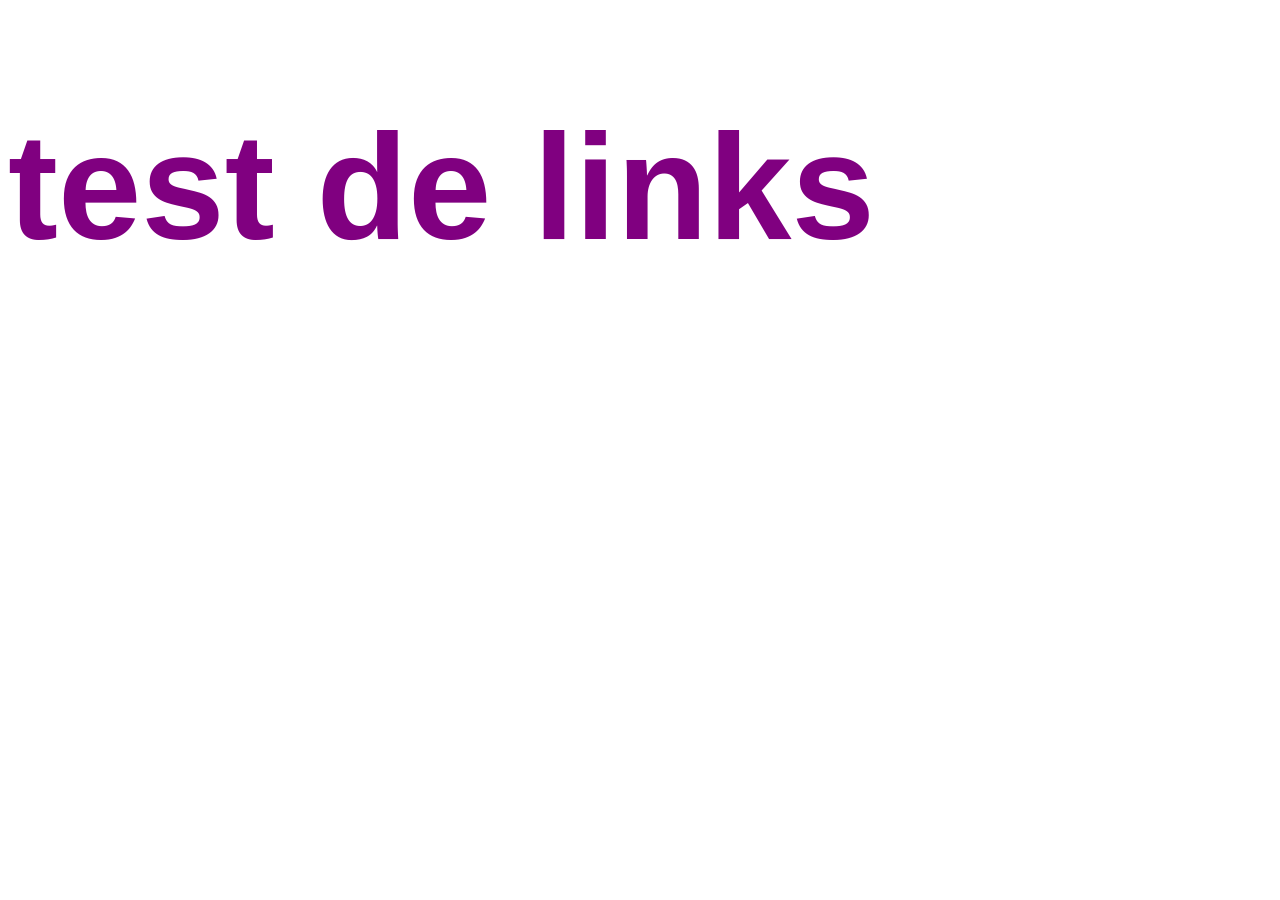
==== index.html @ cc404b03 "Test" ====
<!DOCTYPE html>
<html lang="en">
<head>
    <meta charset="UTF-8">
    <meta name="viewport" content="width=device-width, initial-scale=1.0">
    <link rel="stylesheet" href="assets/css/style.css">
    <title>Matías Menares</title>
</head>
<body>
    
    <h1>test de links</h1>








    <script src="assets/js/script.js"></script>
</body>
</html>
---- assets/css/style.css ----
h1 {
    color: purple;
    font-size: 150px;
    font-family: 'Cursive', sans-serif;
}
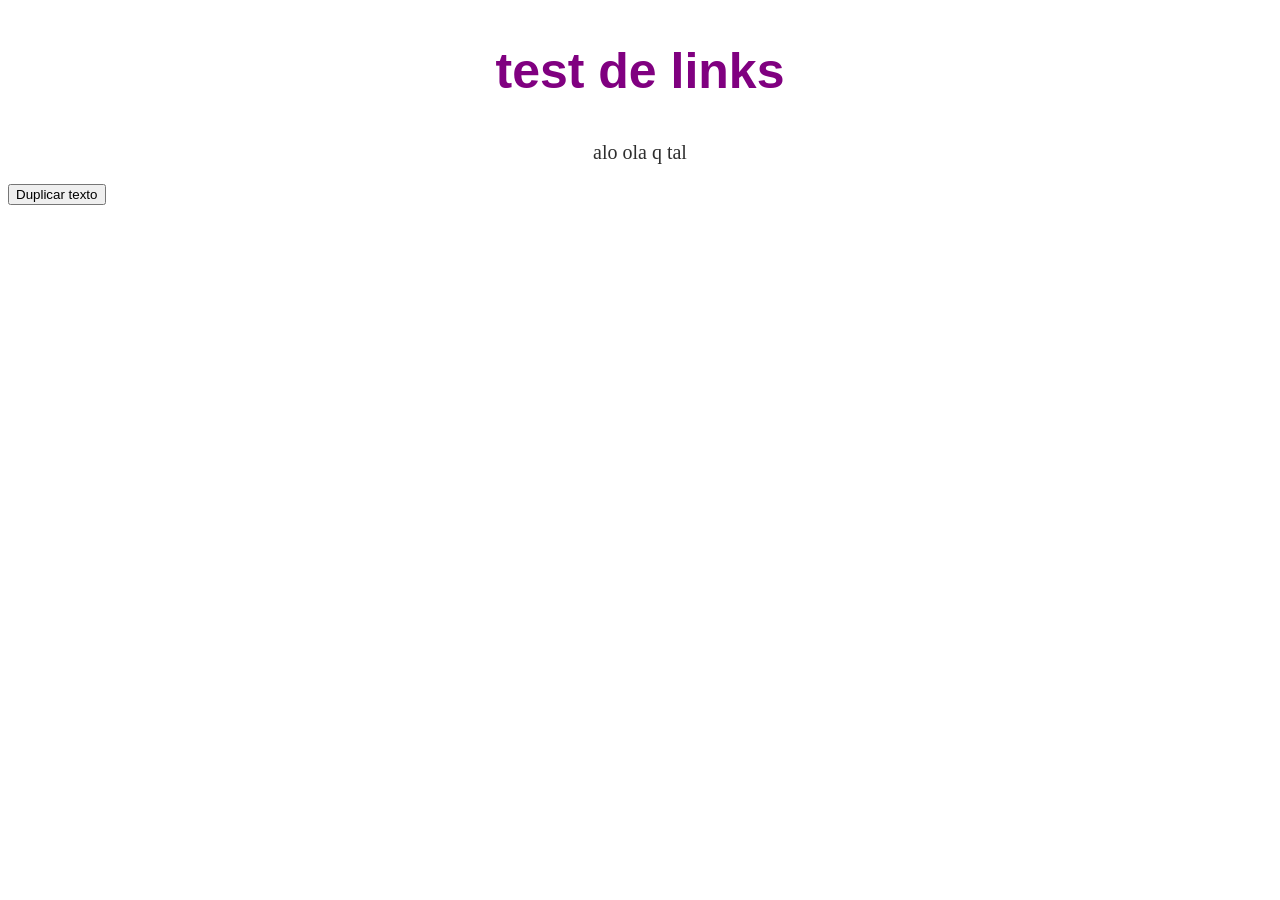
==== commit 4769944b: "prueba de boton" ====
--- a/index.html
+++ b/index.html
@@ -7,9 +7,11 @@
     <title>Matías Menares</title>
 </head>
 <body>
-    
+    <section class="pelao">
     <h1>test de links</h1>
-
+    <p class="doble">alo ola q tal</p>
+    </section>
+    <button id="duplicarBtn">Duplicar texto</button>
 
 
 
--- a/assets/css/style.css
+++ b/assets/css/style.css
@@ -1,5 +1,13 @@
 h1 {
     color: purple;
-    font-size: 150px;
+    font-size: 50px;
     font-family: 'Cursive', sans-serif;
+    align-items: center;
+    text-align: center;
+}
+
+p {
+    text-align: center;
+    font-size: 20px;
+    color: rgba(39, 39, 39, 0.969);
 }
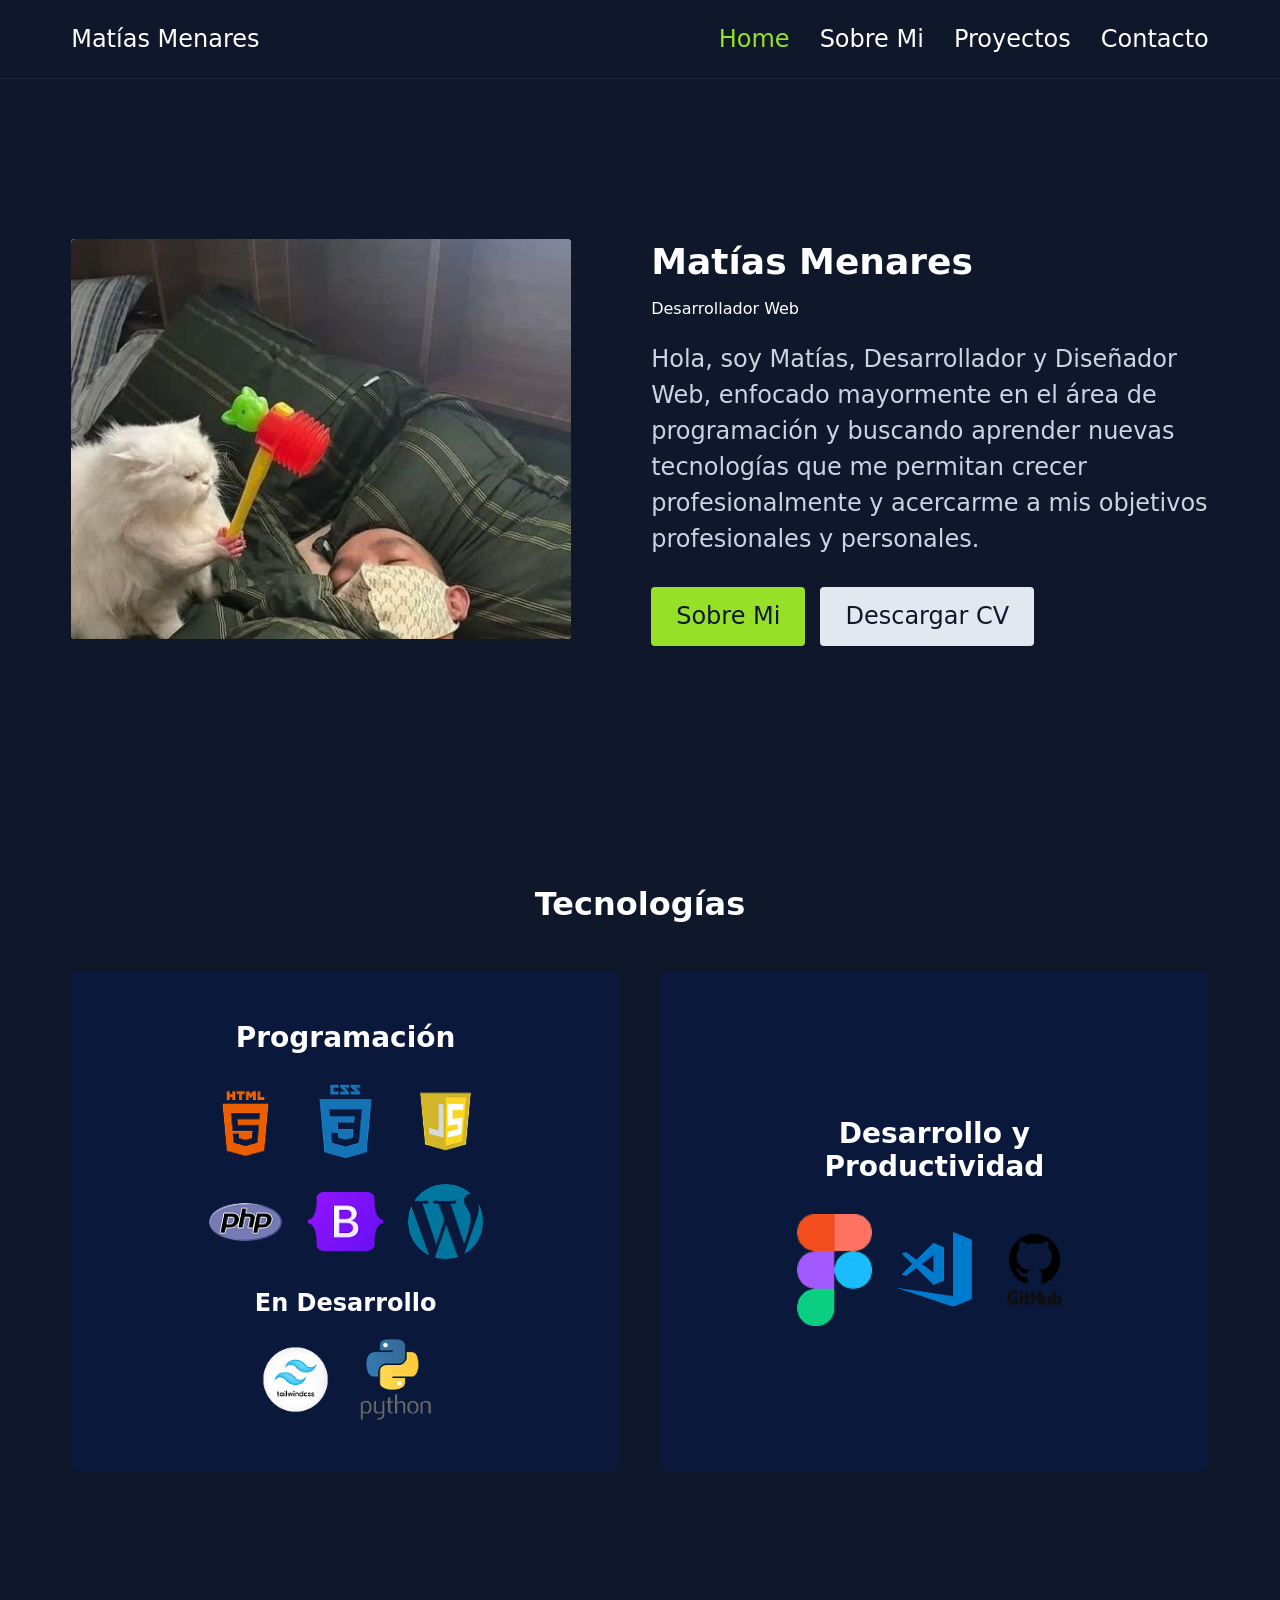
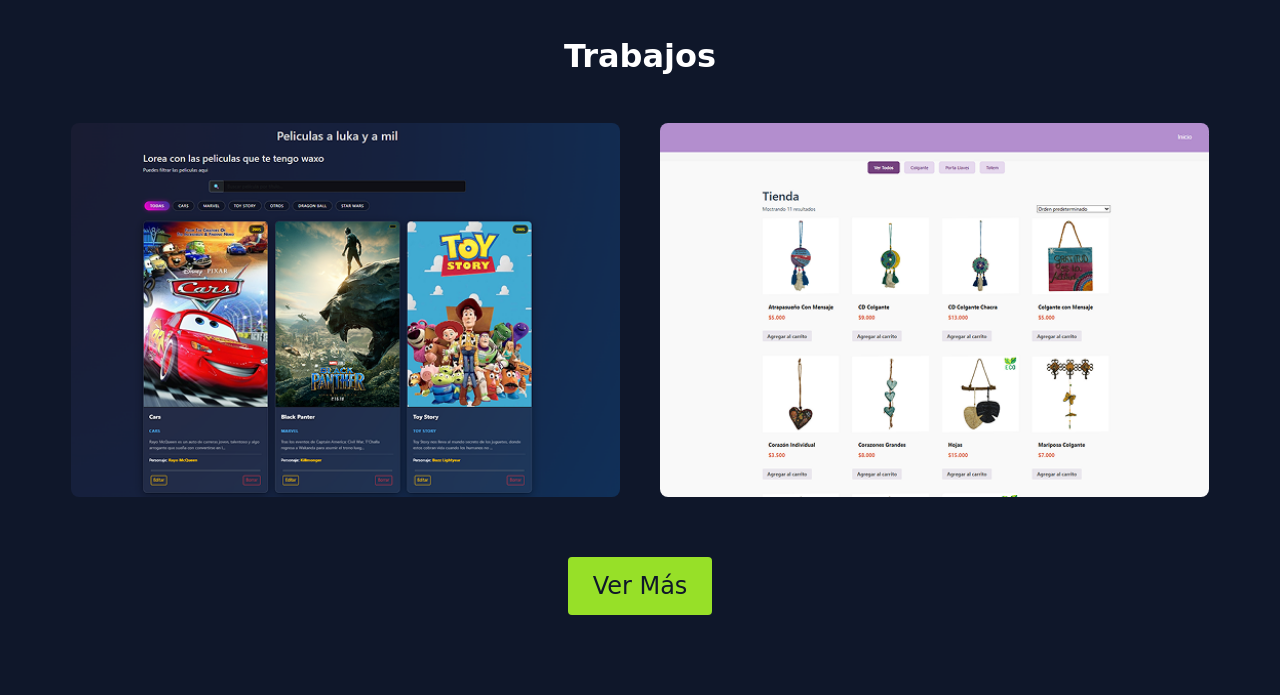
==== commit 841154eb: "Comienzo de Portafolio Real, página de inicio/home" ====
--- a/index.html
+++ b/index.html
@@ -1,24 +1,102 @@
 <!DOCTYPE html>
-<html lang="en">
+<html lang="es">
 <head>
     <meta charset="UTF-8">
     <meta name="viewport" content="width=device-width, initial-scale=1.0">
+    <title>Matías Menares | Desarrollador Web</title>
     <link rel="stylesheet" href="assets/css/style.css">
-    <title>Matías Menares</title>
 </head>
 <body>
-    <section class="pelao">
-    <h1>test de links</h1>
-    <p class="doble">alo ola q tal</p>
-    </section>
-    <button id="duplicarBtn">Duplicar texto</button>
+
+    <header class="site-header">
+        <div class="container header-content">
+            <div class="logo">
+                <a href="index.html">Matías Menares</a>
+            </div>
+            <nav class="main-nav" aria-label="Navegación principal">
+                <ul>
+                    <li><a href="index.html" class="active">Home</a></li>
+                    <li><a href="#sobre-mi">Sobre Mi</a></li>
+                    <li><a href="#proyectos">Proyectos</a></li>
+                    <li><a href="#contacto">Contacto</a></li>
+                </ul>
+            </nav>
+        </div>
+    </header>
+
+    <main>
+<!--Sección de Presentación-->
+        <section id="home" class="hero-section container">
+            <div class="hero-image">
+                    <img src="assets/img/gato.png" alt="Matías Menares" class="profile-pic">
+            </div>
+            <div class="hero-text">
+                <h1>Matías Menares</h1>
+                <h2 class="subtitle">Desarrollador Web</h2>
+                <p>Hola, soy Matías, Desarrollador y Diseñador Web, enfocado mayormente en el área de programación y buscando aprender nuevas tecnologías que me permitan crecer profesionalmente y acercarme a mis objetivos profesionales y personales.</p>
+                <div class="hero-buttons">
+                    <a href="#sobre-mi" class="btn btn-primary">Sobre Mi</a>
+                    <a href="ruta-a-tu-cv.pdf" class="btn btn-secondary" download>Descargar CV</a>
+                </div>
+            </div>
+        </section>
 
 
 
 
+<!--Sección de Tecnologías-->
+        <section id="tecnologias" class="tech-section container">
+            <h2 class="section-title">Tecnologías</h2>
+            
+            <div class="tech-cards-container">
+                
+                <div class="tech-card">
+                    <h3>Programación</h3>
+                    <div class="tech-grid">
+                        <img src="assets/img/iconos/html.png" alt="HTML5" class="tech-icon">
+                        <img src="assets/img/iconos/css.png" alt="CSS3" class="tech-icon">
+                        <img src="assets/img/iconos/js.png" alt="JavaScript" class="tech-icon">
+                        <img src="assets/img/iconos/php.png" alt="PHP" class="tech-icon">
+                        <img src="assets/img/iconos/bootstrap.png" alt="Bootstrap" class="tech-icon">
+                        <img src="assets/img/iconos/wordpress.png" alt="WordPress" class="tech-icon">
+                    </div>
+                    
+                    <h3 class="sub-title">En Desarrollo</h3>
+                    <div class="tech-grid sub-grid">
+                        <img src="assets/img/iconos/tailwind.png" alt="Tailwind CSS" class="tech-icon">
+                        <img src="assets/img/iconos/python.png" alt="Python" class="tech-icon">
+                    </div>
+                </div>
+                <div class="tech-card align-center-content">
+                    <h3>Desarrollo y<br>Productividad</h3>
+                    <div class="tech-grid">
+                        <img src="assets/img/iconos/figma.png" alt="Figma" class="tech-icon">
+                        <img src="assets/img/iconos/vscode.png" alt="VS Code" class="tech-icon">
+                        <img src="assets/img/iconos/github.png" alt="GitHub" class="tech-icon">
+                    </div>
+                </div>
+            </div>
+        </section>
+<!--Sección de Trabajos-->
+<section id="proyectos" class="works-section container">
+            <h2 class="section-title text-center">Trabajos</h2>
+            
+            <div class="works-grid">
+                <article class="work-card">
+                    <img src="assets/img/proyectos/pelixplus.png" alt="Interfaz de plataforma web para visualización de películas" class="work-img">
+                </article>
 
+                <article class="work-card">
+                    <img src="assets/img/proyectos/andrecicla.png" alt="E-commerce AndreCicla para venta de artesanías y decoraciones recicladas" class="work-img">
+                </article>
+            </div>
 
+            <div class="works-action">
+                <a href="#" class="btn btn-primary">Ver Más</a>
+            </div>
+        </section>
 
+        </main>
     <script src="assets/js/script.js"></script>
 </body>
 </html>
--- a/assets/css/style.css
+++ b/assets/css/style.css
@@ -1,13 +1,296 @@
-h1 {
-    color: purple;
-    font-size: 50px;
-    font-family: 'Cursive', sans-serif;
+/* --- Variables Globales --- */
+:root {
+    --bg-color: #0F172A;
+    --primary-color: #97E028;
+    --text-light: #FFFFFF;
+    --text-muted: #CBD5E1; /* Gris claro para los párrafos */
+    --card-bg: #0A193B; /* Un tono ligeramente más claro para las tarjetas de tecnologías */
+    --btn-secondary-bg: #E2E8F0;
+    --btn-secondary-text: #0F172A;
+    
+    --font-main: system-ui, -apple-system, sans-serif; /* Puedes cambiarla por la fuente de Google Fonts que estés usando */
+}
+
+/* --- Reset y Estilos Base --- */
+* {
+    margin: 0;
+    padding: 0;
+    box-sizing: border-box;
+}
+
+body {
+    background-color: var(--bg-color);
+    color: var(--text-light);
+    font-family: var(--font-main);
+    line-height: 1.6;
+}
+
+a {
+    text-decoration: none;
+    color: var(--text-light);
+    transition: color 0.3s ease;
+}
+
+/* Contenedor principal para centrar el contenido */
+.container {
+    max-width: 1440px;
+    width: 92%;
+    margin: 0 auto;
+    padding: 0 20px;
+}
+
+/* --- Header y Navegación --- */
+.site-header {
+    padding: 20px 0;
+    border-bottom: 1px solid rgba(255, 255, 255, 0.05); /* Línea sutil como en el diseño */
+}
+
+.header-content {
+    display: flex;
+    justify-content: space-between;
     align-items: center;
-    text-align: center;
-}
-
-p {
-    text-align: center;
-    font-size: 20px;
-    color: rgba(39, 39, 39, 0.969);
+}
+
+.logo a {
+    font-size: 24px;
+    font-weight: 500;
+}
+
+.main-nav ul {
+    list-style: none;
+    display: flex;
+    gap: 30px;
+    font-size: 24px;
+}
+
+.main-nav a:hover,
+.main-nav a.active {
+    color: var(--primary-color);
+}
+
+/* --- Sección Hero --- */
+.hero-section {
+    display: flex;
+    align-items: center;
+    gap: 80px;
+    min-height: 80vh;
+    padding: 60px 20px;
+}
+
+.hero-image {
+    width: 500px;
+    height: 400px;
+    flex-shrink: 0;
+    border-radius: 4px;
+    background-color: #D9D9D9;
+    overflow: hidden;
+    position: relative;
+}
+.hero.image img {
+    width: 100%;
+    height: 100%;
+    object-fit: cover;
+    object-position: center;
+    display: block;
+}
+
+.image-placeholder {
+    display: none;
+}
+
+.profile-pic {
+    width: 100%;
+    height: auto;
+    border-radius: 4px;
+}
+
+.hero-text {
+    flex: 1;
+}
+
+.hero-text h1 {
+    font-size: 36px;
+    margin-bottom: 5px;
+}
+
+.hero-text .subtitle {
+    font-size: 16px;
+    font-weight: 400;
+    margin-bottom: 20px;
+}
+
+.hero-text p {
+    color: var(--text-muted);
+    margin-bottom: 30px;
+    font-size: 24px;
+    line-height: 1.5;
+}
+
+/* --- Botones --- */
+.hero-buttons {
+    display: flex;
+    gap: 15px;
+}
+
+.btn {
+    padding: 10px 25px;
+    border-radius: 4px;
+    font-weight: 500;
+    cursor: pointer;
+    text-align: center;
+    transition: opacity 0.3s ease;
+    font-size: 24px;
+}
+
+.btn:hover {
+    opacity: 0.8;
+}
+
+.btn-primary {
+    background-color: var(--primary-color);
+    color: var(--bg-color); /* Texto oscuro para el botón verde */
+}
+
+.btn-secondary {
+    background-color: var(--btn-secondary-bg);
+    color: var(--btn-secondary-text);
+}
+
+
+
+/* --- Sección Tecnologías --- */
+.tech-section {
+    padding: 80px 20px; /* Margen superior e inferior para separar del Hero */
+}
+
+.section-title {
+    font-size: 32px; /* Un poco más pequeño que tu nombre (H1) para mantener jerarquía */
+    margin-bottom: 40px;
+    font-weight: 600;
+    text-align: center;
+}
+
+/* Contenedor principal de las dos tarjetas */
+.tech-cards-container {
+    display: grid;
+    grid-template-columns: 1fr 1fr; /* Dos columnas del mismo ancho */
+    gap: 40px; /* Espacio entre las tarjetas */
+}
+
+/* Estilo individual de cada tarjeta oscura */
+.tech-card {
+    background-color: var(--card-bg);
+    border-radius: 8px;
+    padding: 50px 40px;
+    text-align: center;
+    display: flex;
+    flex-direction: column;
+    align-items: center;
+}
+
+/* Clase de apoyo para centrar verticalmente la segunda tarjeta */
+.align-center-content {
+    justify-content: center;
+}
+
+.tech-card h3 {
+    font-size: 28px;
+    margin-bottom: 30px;
+    font-weight: 600;
+    line-height: 1.2;
+}
+
+.tech-card .sub-title {
+    font-size: 24px;
+    margin-top: 30px; /* Separación con los iconos de arriba */
+    margin-bottom: 20px;
+}
+
+/* Cuadrícula interna para los iconos */
+.tech-grid {
+    display: flex;
+    flex-wrap: wrap;
+    justify-content: center;
+    gap: 25px;
+    max-width: 320px; /* Este ancho fuerza a que entren máximo 3 iconos por fila */
+}
+
+/* Para la sección de "En Desarrollo" donde solo hay 2 iconos */
+.sub-grid {
+    max-width: 200px;
+}
+
+/* Estilo de los iconos */
+.tech-icon {
+    width: 75px; /* Tamaño del icono. Ajusta si los ves muy grandes o pequeños */
+    height: auto;
+    object-fit: contain; /* Evita que las imágenes se deformen */
+    transition: transform 0.3s ease; /* Transición suave para la animación */
+}
+
+/* Efecto hover: el icono sube ligeramente al pasar el cursor */
+.tech-icon:hover {
+    transform: translateY(-8px);
+}
+
+/* --- Responsive (Para móviles y tablets) --- */
+@media (max-width: 900px) {
+    .tech-cards-container {
+        grid-template-columns: 1fr; /* Pasa a 1 sola columna en pantallas pequeñas */
+    }
+}
+
+
+/* --- Sección Trabajos --- */
+.works-section {
+    padding: 80px 20px;
+}
+
+/* Clase de utilidad para centrar texto */
+.text-center {
+    text-align: center;
+}
+
+/* Cuadrícula de proyectos */
+.works-grid {
+    display: grid;
+    grid-template-columns: 1fr 1fr; /* Dos columnas iguales */
+    gap: 40px; /* Separación entre las imágenes */
+    margin-bottom: 60px; /* Espacio antes del botón Ver Más */
+}
+
+/* Contenedor de cada imagen */
+.work-card {
+    border-radius: 8px;
+    overflow: hidden; /* Asegura que la imagen respete los bordes redondeados */
+    background-color: var(--card-bg); /* Usa el mismo color de fondo sutil por si la imagen tarda en cargar */
+    transition: transform 0.3s ease, box-shadow 0.3s ease;
+    cursor: pointer;
+}
+
+/* Efecto hover sutil para los proyectos */
+.work-card:hover {
+    transform: translateY(-5px) scale(1.01);
+    box-shadow: 0 10px 30px rgba(0, 0, 0, 0.3);
+}
+
+/* Imagen del proyecto */
+.work-img {
+    width: 100%;
+    height: auto;
+    display: block; /* Evita pequeños márgenes extraños debajo de las imágenes */
+    object-fit: cover;
+}
+
+/* Contenedor para centrar el botón */
+.works-action {
+    display: flex;
+    justify-content: center;
+}
+
+/* --- Responsive (Para móviles y tablets) --- */
+@media (max-width: 900px) {
+    .works-grid {
+        grid-template-columns: 1fr; /* Pasa a 1 columna en pantallas pequeñas */
+    }
 }
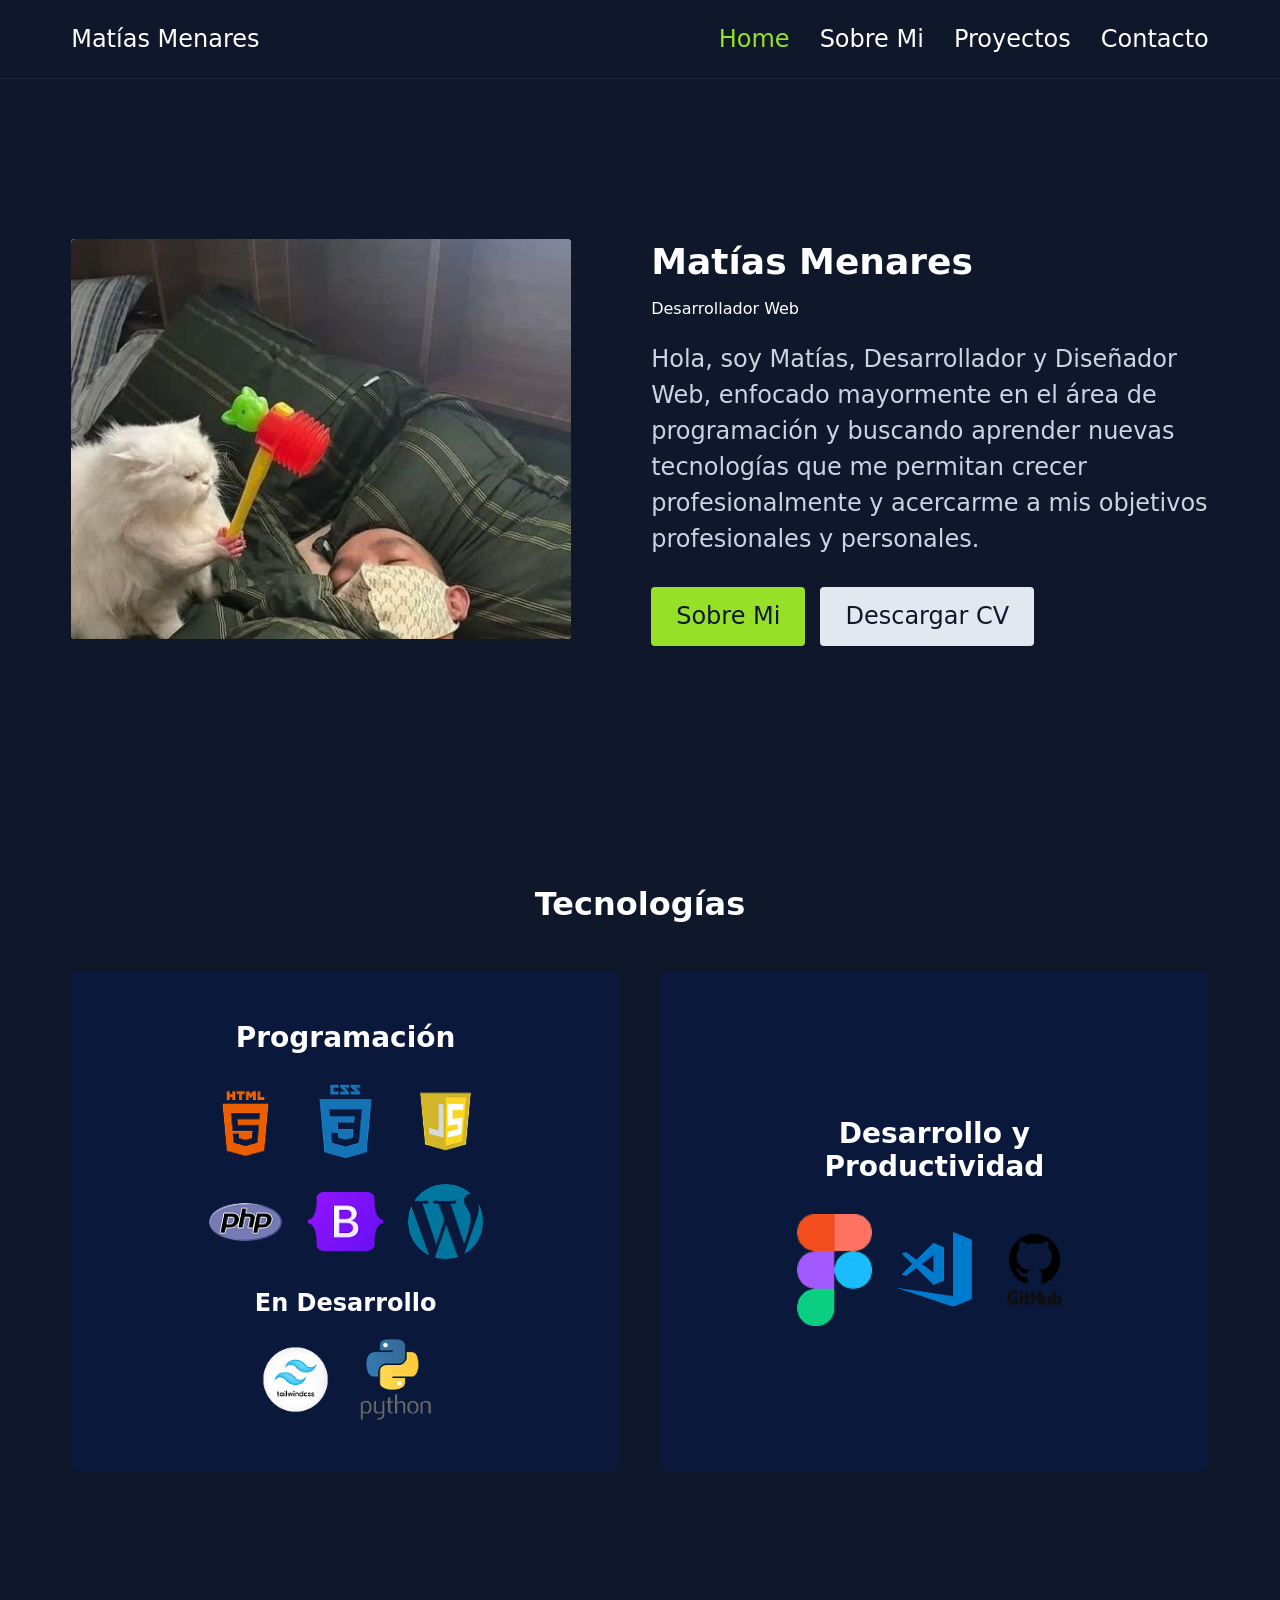
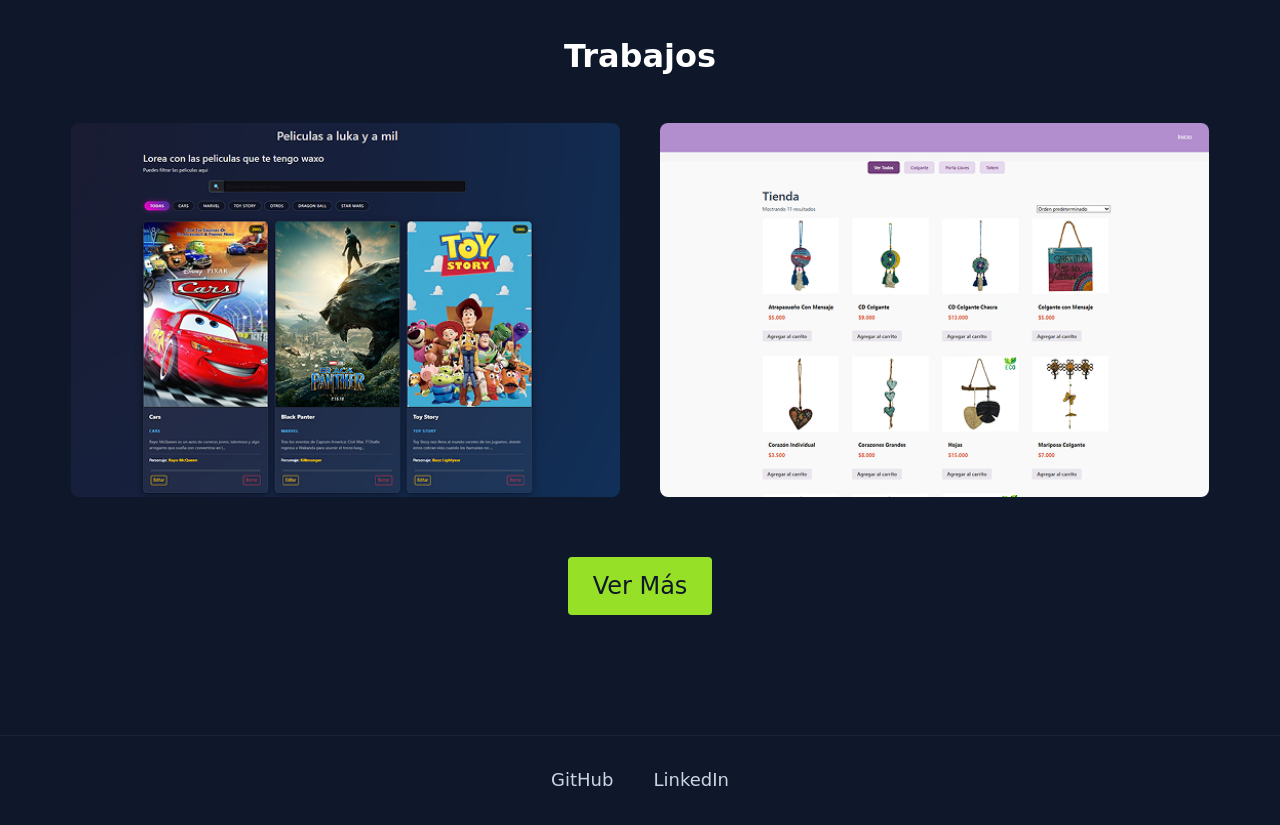
==== commit 5c73d8b7: "Sección de footer" ====
--- a/index.html
+++ b/index.html
@@ -96,6 +96,15 @@
             </div>
         </section>
 
+
+
+
+        <footer class="site-footer">
+        <div class="container footer-content">
+            <a href="https://github.com/DSeV0/" target="_blank" rel="noopener noreferrer">GitHub</a>
+            <a href="https://www.linkedin.com/in/matias-menares-dev/" target="_blank" rel="noopener noreferrer">LinkedIn</a>
+        </div>
+    </footer>
         </main>
     <script src="assets/js/script.js"></script>
 </body>
--- a/assets/css/style.css
+++ b/assets/css/style.css
@@ -293,4 +293,28 @@
     .works-grid {
         grid-template-columns: 1fr; /* Pasa a 1 columna en pantallas pequeñas */
     }
+}
+
+
+/* --- Footer --- */
+.site-footer {
+    border-top: 1px solid rgba(255, 255, 255, 0.05); /* Línea sutil superior */
+    padding: 30px 0;
+    margin-top: 40px; /* Separación con el contenido de arriba */
+}
+
+.footer-content {
+    display: flex;
+    justify-content: center; /* Centra los enlaces horizontalmente */
+    gap: 40px; /* Separación entre "GitHub" y "LinkedIn" */
+}
+
+.footer-content a {
+    font-size: 18px; /* Tamaño un poco más pequeño que los párrafos */
+    color: var(--text-muted); /* Usamos el gris claro para que no compita con el contenido principal */
+    transition: color 0.3s ease;
+}
+
+.footer-content a:hover {
+    color: var(--primary-color); /* Al pasar el mouse, brillan con tu verde característico */
 }
